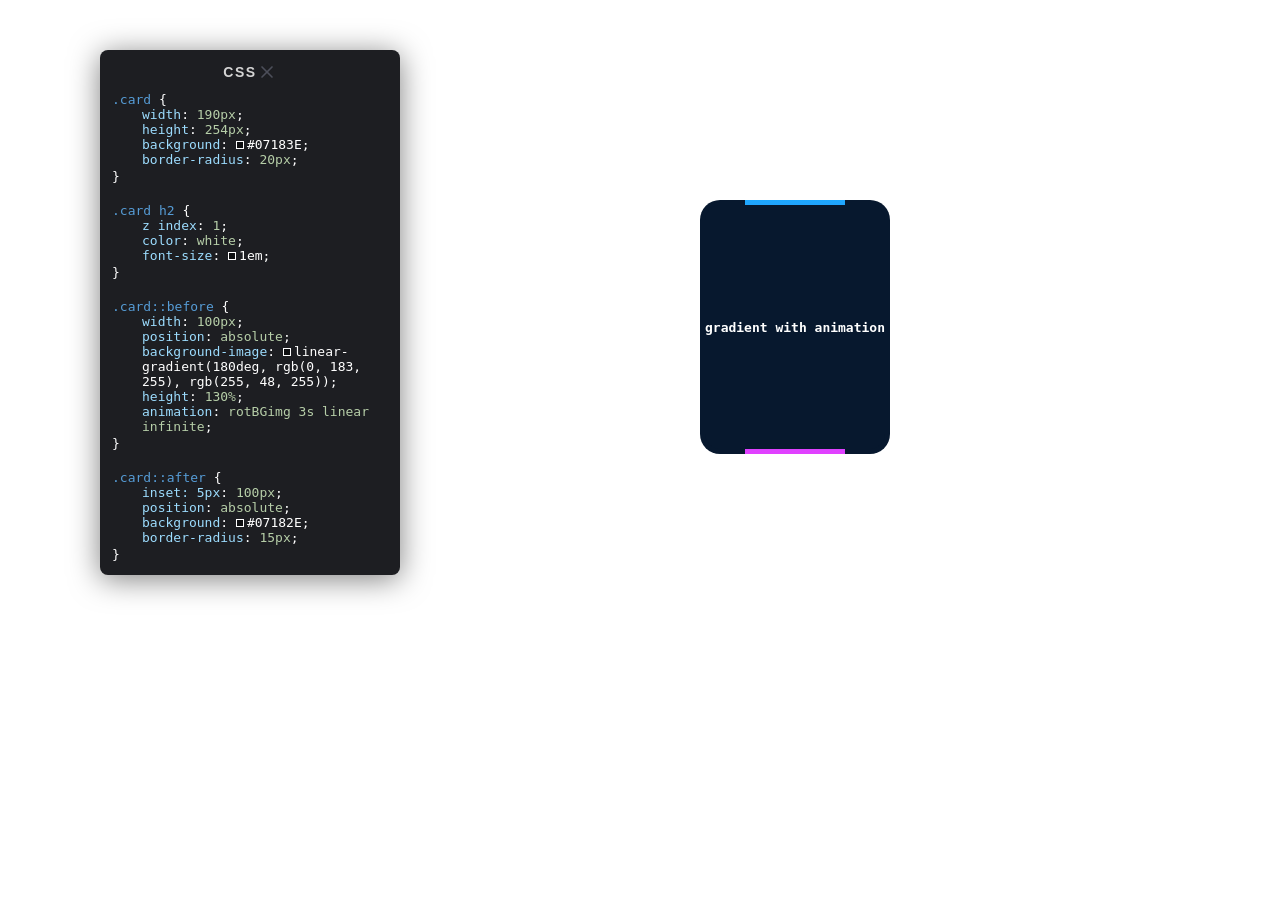
==== uiverse projects/gradient/index.html @ 04bb511a "Add files via upload" ====
<!DOCTYPE html>
<html lang="en">
<head>
    <meta charset="UTF-8">
    <meta name="viewport" content="width=device-width, initial-scale=1.0">
    <title>gradient | Mikey .dev</title>
    <link rel="stylesheet" href="style.css">
</head>
<body>

    <div class="code-editor">
      <div class="header">
        <span class="title">CSS</span>
       <svg xmlns="http://www.w3.org/2000/svg" fill="none" viewBox="0 0 24 24" class="icon"><g stroke-width="0" id="SVGRepo_bgCarrier"></g><g stroke-linejoin="round" stroke-linecap="round" id="SVGRepo_tracerCarrier"></g><g id="SVGRepo_iconCarrier"> <path stroke-linecap="round" stroke-width="2" stroke="#4C4F5A" d="M6 6L18 18"></path> <path stroke-linecap="round" stroke-width="2" stroke="#4C4F5A" d="M18 6L6 18"></path> </g></svg>
      </div>
      <div class="editor-content">
        <code class="code">
          <p><span class="color-0">.card</span> <span>{</span></p>

          <p class="property">
            <span class="color-2">width</span><span>:</span>
            <span class="color-1">190px</span>;
          </p>
          <p class="property">
            <span class="color-2">height</span><span>:</span>
            <span class="color-1">254px</span>;
          </p>
          <p class="property">
            <span class="color-2">background</span><span>:</span>
            <span class="color-preview-1"></span><span class="">#07183E</span>;
          </p>
          <p class="property">
            <span class="color-2">border-radius</span><span>:</span>
            <span class="color-1">20px</span>;
          </p>
          <span>}</span>

          <br><br>
          <p><span class="color-0">.card h2</span> <span>{</span></p>

          <p class="property">
            <span class="color-2">z index</span><span>:</span>
            <span class="color-1">1</span>;
          </p>
          <p class="property">
            <span class="color-2">color</span><span>:</span>
            <span class="color-1">white</span>;
          </p>
          <p class="property">
            <span class="color-2">font-size</span><span>:</span>
            <span class="color-preview-1"></span><span class="">1em</span>;
          </p>
          <span>}</span>

          <br><br>
          <p><span class="color-0">.card::before</span> <span>{</span></p>

          <p class="property">
            <span class="color-2">width</span><span>:</span>
            <span class="color-1">100px</span>;
          </p>
          <p class="property">
            <span class="color-2">position</span><span>:</span>
            <span class="color-1">absolute</span>;
          </p>
          <p class="property">
            <span class="color-2">background-image</span><span>:</span>
            <span class="color-preview-1"></span><span class="">linear-gradient(180deg, rgb(0, 183, 255), rgb(255, 48, 255))</span>;
          </p>
          <p class="property">
            <span class="color-2">height</span><span>:</span>
            <span class="color-1">130%</span>;
          </p>
          <p class="property">
            <span class="color-2">animation</span><span>:</span>
            <span class="color-1">rotBGimg 3s linear infinite</span>;
          </p>
          <span>}</span>

          <br><br>
          <p><span class="color-0">.card::after</span> <span>{</span></p>

          <p class="property">
            <span class="color-2">inset: 5px</span><span>:</span>
            <span class="color-1">100px</span>;
          </p>
          <p class="property">
            <span class="color-2">position</span><span>:</span>
            <span class="color-1">absolute</span>;
          </p>
          <p class="property">
            <span class="color-2">background</span><span>:</span>
            <span class="color-preview-1"></span><span class="">#07182E</span>;
          </p>
          <p class="property">
            <span class="color-2">border-radius</span><span>:</span>
            <span class="color-1">15px</span>;
          </p>
          <span>}</span>


    <div class="card"><h2>gradient with animation</h2></div>
</body>
</html>
---- uiverse projects/gradient/style.css ----
*{
    margin:0;
    padding: 0;
    box-sizing: border-box;
}

body{
    display: flex;
    height: 100vh;
    /* flex-direction: column;
    flex-wrap: nowrap; */
    position: relative;
}


/* card 2 */

.card {
  width: 190px;
  height: 254px;
  background: #07182E;
  position: absolute;
  top:150px;
  left:600px;
  display:flex;
  flex-direction: column;
  flex-wrap: nowrap;
  place-content: center;
  place-items: center;
  overflow: hidden;
  border-radius: 20px;
}

.card h2 {
  z-index: 1;
  color: white;
  font-size: 1em;
}

.card::before {
  content: '';
  position: absolute;
  width: 100px;
  background-image: linear-gradient(180deg, rgb(0, 183, 255), rgb(255, 48, 255));
  height: 130%;
  animation: rotBGimg 3s linear infinite;
  transition: all 0.2s linear;
}

@keyframes rotBGimg {
  from {
    transform: rotate(0deg);
  }

  to {
    transform: rotate(360deg);
  }
}

.card::after {
  content: '';
  position: absolute;
  background: #07182E;
  ;
  inset: 5px;
  border-radius: 15px;
}  

/* .card:hover:before {
  background-image: linear-gradient(180deg, rgb(81, 255, 0), purple);
  animation: rotBGimg 3.5s linear infinite;
} */


/* code - explain box */

.code-editor{
  max-width: 300px;
  background-color: #1d1e22;
  box-shadow: 0px 4px 30px rgba(0, 0, 0, 0.5);
  border-radius: 8px;
  padding: 2px;
  position: absolute;
  top: 50px;
  left: 100px;
}

.header {
  display: flex;
  align-items: center;
  justify-content:center;
  margin: 10px;
}

.title {
  font-family: Lato, sans-serif;
  font-weight: 900;
  font-size: 14px;
  letter-spacing: 1.57px;
  color: rgb(212 212 212);
}

.icon {
  width: 20px;
  transition: .2s ease;
}

.icon:hover {
  cursor: pointer;
  border-radius: 50px;
  background-color: #6e7281;
}

.editor-content {
  margin: 0 10px 10px;
  color: white;
}

.property {
  margin-left: 30px;
}

.property:hover {
  cursor: text;
}

.editor-content .color-0 {
  color: rgb(86 156 214);
}

.editor-content .color-1 {
  color: rgb(182 206 168);
}

.editor-content .color-2 {
  color: rgb(156 220 254);
}

.editor-content .color-3 {
  color: rgb(207 146 120);
}

.color-preview-1,.color-preview-2 {
  height: 8px;
  width: 8px;
  border: 1px solid #fff;
  display: inline-block;
  margin-right: 3px;
}

.color-preview-1 {
  background-color: #1d1e22;
}

.color-preview-1 {
  background-color: rgba(0, 0, 0, 0.5);
}
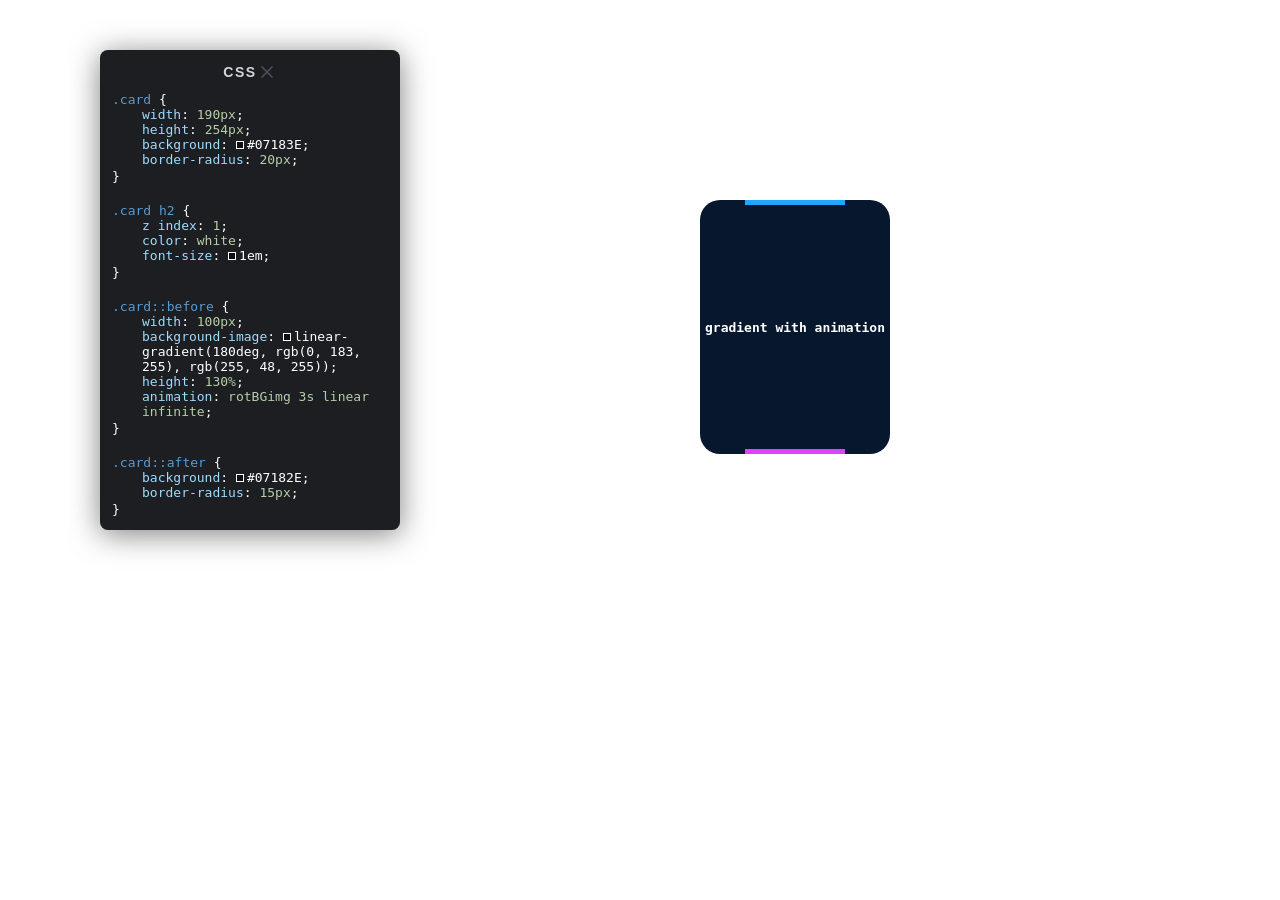
==== commit 8c7bc201: "index" ====
--- a/uiverse projects/gradient/index.html
+++ b/uiverse projects/gradient/index.html
@@ -60,10 +60,6 @@
             <span class="color-1">100px</span>;
           </p>
           <p class="property">
-            <span class="color-2">position</span><span>:</span>
-            <span class="color-1">absolute</span>;
-          </p>
-          <p class="property">
             <span class="color-2">background-image</span><span>:</span>
             <span class="color-preview-1"></span><span class="">linear-gradient(180deg, rgb(0, 183, 255), rgb(255, 48, 255))</span>;
           </p>
@@ -79,15 +75,6 @@
 
           <br><br>
           <p><span class="color-0">.card::after</span> <span>{</span></p>
-
-          <p class="property">
-            <span class="color-2">inset: 5px</span><span>:</span>
-            <span class="color-1">100px</span>;
-          </p>
-          <p class="property">
-            <span class="color-2">position</span><span>:</span>
-            <span class="color-1">absolute</span>;
-          </p>
           <p class="property">
             <span class="color-2">background</span><span>:</span>
             <span class="color-preview-1"></span><span class="">#07182E</span>;
@@ -101,4 +88,5 @@
 
     <div class="card"><h2>gradient with animation</h2></div>
 </body>
-</html>+
+</html>
